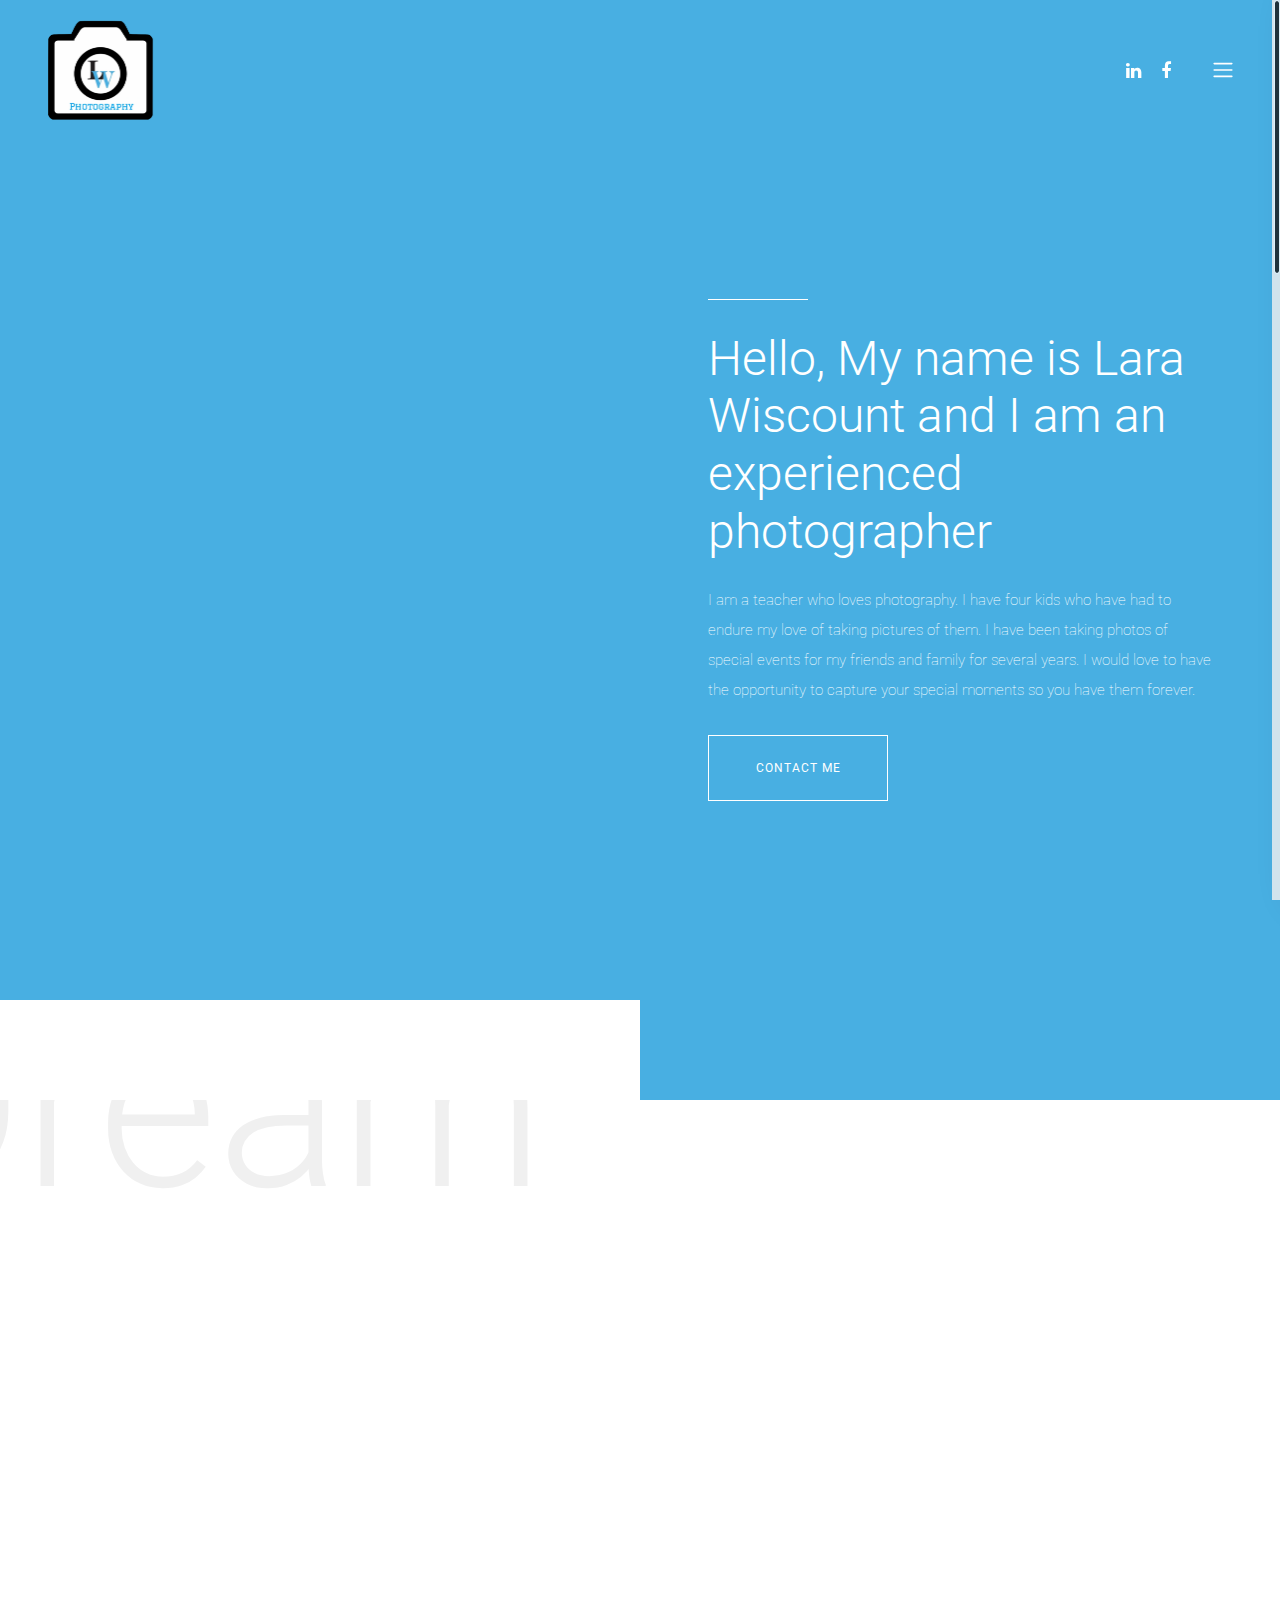
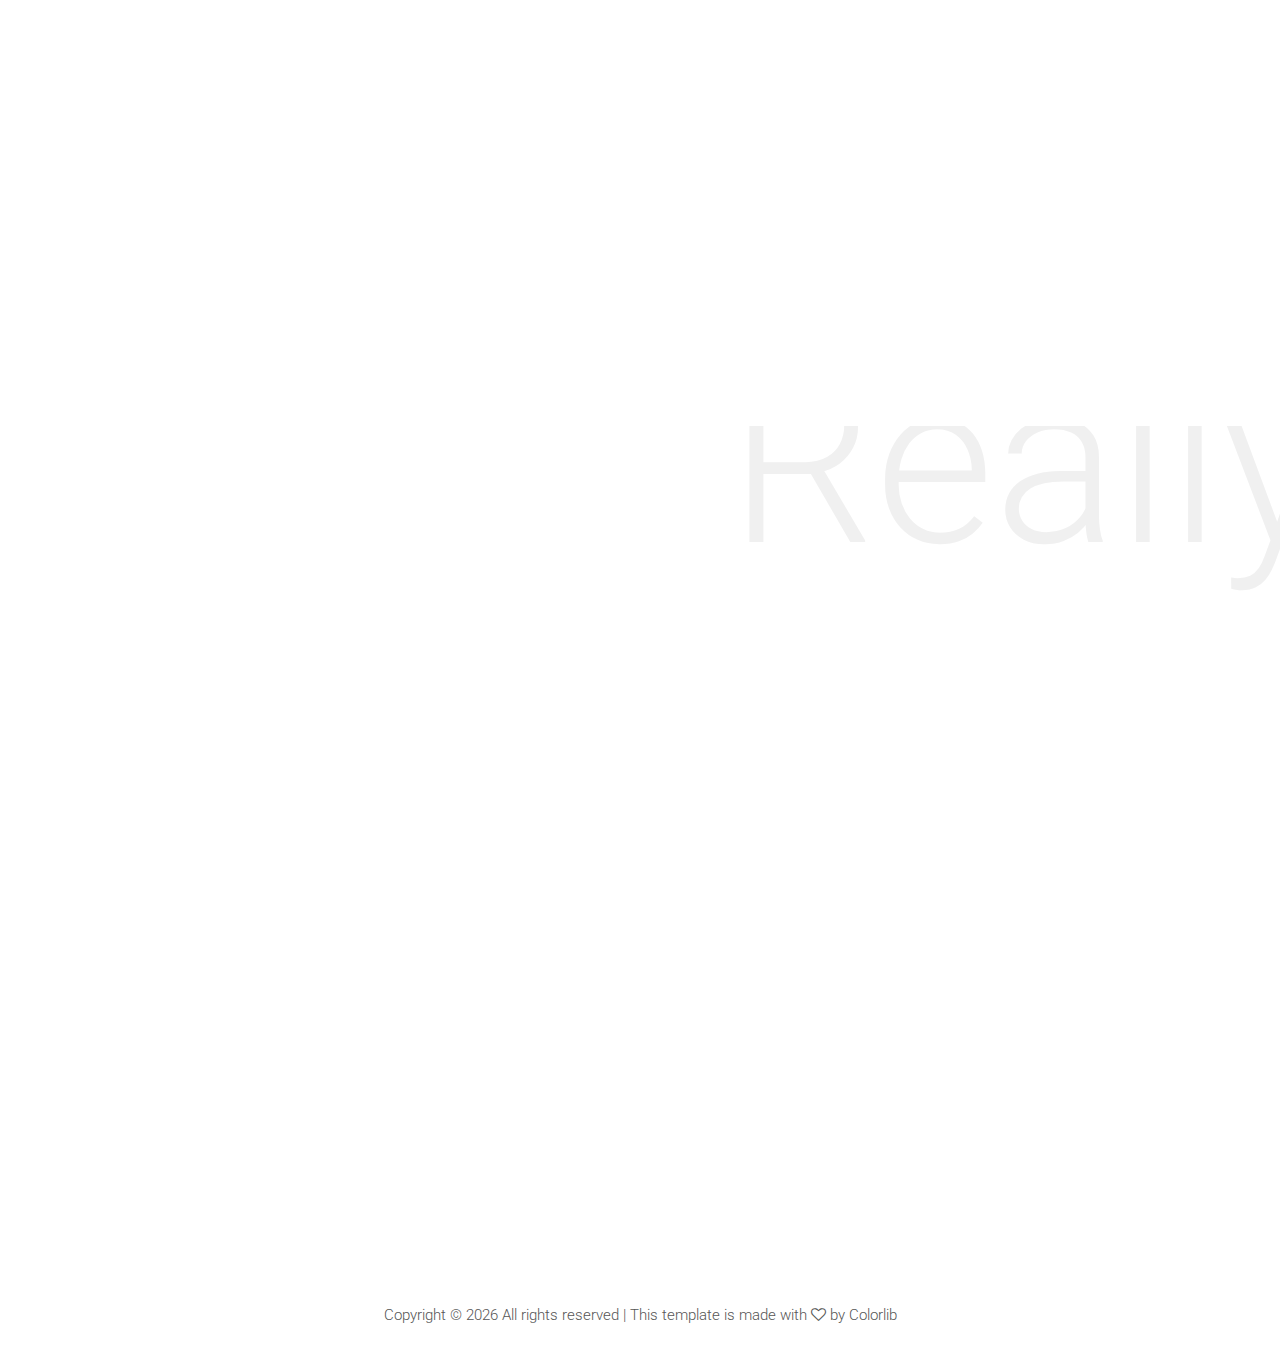
==== about-me.html @ a3632602 "website" ====
<!DOCTYPE html>
<html lang="en">

<head>
    <meta charset="UTF-8">
    <meta name="description" content="">
    <meta http-equiv="X-UA-Compatible" content="IE=edge">
    <meta name="viewport" content="width=device-width, initial-scale=1, shrink-to-fit=no">
    <!-- The above 4 meta tags *must* come first in the head; any other head content must come *after* these tags -->

    <!-- Title  -->
    <title>LW Photography</title>

    <!-- Favicon  -->
    <link rel="icon" href="favicon.ico">

    <!-- Style CSS -->
    <link rel="stylesheet" href="style.css">

</head>

<body>
    <!-- Preloader Start -->
    <div id="preloader">
        <div class="preload-content">
            <div id="sonar-load"></div>
        </div>
    </div>
    <!-- Preloader End -->

    <!-- ***** Main Menu Area Start ***** -->
    <div class="mainMenu d-flex align-items-center justify-content-between">
        <!-- Close Icon -->
        <div class="closeIcon">
            <i class="ti-close" aria-hidden="true"></i>
        </div>
        <!-- Logo Area -->
        <div class="logo-area">
            <a href="index.html">LW Photography</a>
        </div>
        <!-- Nav -->
        <div class="sonarNav">
            <nav>
                <ul>
                    <li class="nav-item active">
                        <a class="nav-link" href="index.html">Home</a>
                    </li>
                    <li class="nav-item">
                        <a class="nav-link" href="about-me.html">About Me</a>
                    </li>
                    <li class="nav-item">
                        <a class="nav-link" href="services.html">Pricing</a>
                    </li>
                    <li class="nav-item">
                        <a class="nav-link" href="portfolio.html">Gallery</a>
                    </li>
                    <li class="nav-item">
                        <a class="nav-link" href="contact.html">Contact</a>
                    </li>
                </ul>
            </nav>
        </div>
        <!-- Copwrite Text -->
        <div class="copywrite-text">
            <p>
                <!-- Link back to Colorlib can't be removed. Template is licensed under CC BY 3.0. -->
                Copyright &copy;
                <script>
                    document.write(new Date().getFullYear());
                </script> All rights reserved | This template is made with <i class="fa fa-heart-o" aria-hidden="true"></i> by <a href="https://colorlib.com" target="_blank">Colorlib</a>
                <!-- Link back to Colorlib can't be removed. Template is licensed under CC BY 3.0. -->
            </p>
        </div>
    </div>
    <!-- ***** Main Menu Area End ***** -->

    <!-- ***** Header Area Start ***** -->
    <header class="header-area">
        <div class="container-fluid">
            <div class="row">
                <div class="col-12">
                    <div class="menu-area d-flex justify-content-between">
                        <!-- Logo Area  -->
                        <div class="logo-area">
                            <a href="index.html"><img src="lwLogo.png" alt="lwPhotography" style="width:110px;height:110px" position: fixed; bottom: 0px; left: 0px;></a>
                        </div>

                        <div class="menu-content-area d-flex align-items-center">
                            <!-- Header Social Area -->
                            <div class="header-social-area d-flex align-items-center">
                                <a href="https://www.linkedin.com/in/lara-wiscount-a92a31198" data-toggle="tooltip" data-placement="bottom" title="Linkedin"><i class="fa fa-linkedin" aria-hidden="true"></i></a>
                                <a href="https://www.facebook.com/people/LW-Wiscount/100018087784097" data-toggle="tooltip" data-placement="bottom" title="Facebook"><i class="fa fa-facebook" aria-hidden="true"></i></a>
                            </div>
                            <!-- Menu Icon -->
                            <span class="navbar-toggler-icon" id="menuIcon"></span>
                        </div>
                    </div>
                </div>
            </div>
        </div>
    </header>
    <!-- ***** Header Area End ***** -->

    <!-- ***** Hero Area Start ***** -->
    <div class="hero-area d-flex align-items-center">
        <!-- Back End Content -->
        <div class="backEnd-content">
            <img class="dots" src="img/core-img/dots.png" alt="">
        </div>

        <!-- Hero Thumbnail -->
        <div class="hero-thumbnail aboutUs equalize bg-img" style="background-image: url(img/bg-img/about.jpg);"></div>

        <!-- Hero Content -->
        <div class="hero-content aboutUs equalize">
            <div class="container-fluid h-100">
                <div class="row h-100 align-items-center justify-content-center">
                    <div class="col-12 col-md-10">
                        <div class="line"></div>
                        <h2>Hello, My name is Lara Wiscount and I am an experienced photographer</h2>
                        <p>I am a teacher who loves photography. I have four kids who have had to endure my love of taking pictures of them. I have been taking photos of special events for my friends and family for several years. I would love to have the
                            opportunity to capture your special moments so you have them forever.</p>
                        <a href="contact.html" class="btn sonar-btn white-btn">contact me</a>
                    </div>
                </div>
            </div>
        </div>
    </div>
    <!-- ***** Hero Area End ***** -->

    <div class="sonar-about-us-area bg-img" style="background-image: url(img/bg-img/about2.jpg);">
        <!-- Back End Content -->
        <div class="backEnd-content">
            <h2>Dream</h2>
        </div>

        <div class="container-fluid">
            <div class="row">
                <div class="col-12 col-md-10 col-lg-7">
                    <div class="about-us-content bg-white">
                        <div class="section-heading text-left wow fadeInUp" data-wow-delay="300ms">
                            <div class="line"></div>
                            <h2>My Photography Philosophy</h2>
                        </div>
                        <p class="wow fadeInUp" data-wow-delay="600ms">When my children were young, I would get frustrated at how expensive it was to get photos taken of my family. I couldn't afford to pay the "sitting fee," let alone the high prices they wanted for each print that I wanted to order.
                            I finally just started taking my own pictures and learned how to edit them until I got a photo that I absolutely loved. I took those skills and my love of photography to my friends and family by shooting special events for
                            them. I would now like to share those skills with you. I would like to give you what I wanted when my children were younger... tons of pictures at affordable prices. </p>
                    </div>
                </div>
            </div>
        </div>
    </div>
    </div>
    </div>

    <div class="sonar-about-us-area second-part bg-img" style="background-image: url(img/bg-img/about3.jpg);">
        <!-- Back End Content -->
        <div class="backEnd-content">
            <h2>Really</h2>
        </div>

        <div class="container-fluid">
            <div class="row justify-content-end">
                <div class="col-12 col-md-10 col-lg-7">
                    <div class="about-us-content bg-white">
                        <div class="section-heading text-left wow fadeInUp" data-wow-delay="300ms">
                            <div class="line"></div>
                            <h2>What I Do</h2>
                        </div>
                        <p class="wow fadeInUp" data-wow-delay="600ms">I Take Pictures for Any Event Engagement Photos * Senior Pictures * Save the Date * Maternity * Prom/Dance Photos * Family Events * Baby and Kids Photos * Beach Photos * Photography That Focuses on <b><i>You</i></b></p>
                        <div class="row mt-100 text-center wow fadeInUp" data-wow-delay="900ms">
                            <div class="col-12 col-sm-6 col-md-4">
                            </div>
                        </div>
                    </div>
                </div>
            </div>
        </div>
    </div>
    </div>

    <!-- ***** Footer Area Start ***** -->
    <footer class="footer-area">
        <!-- back end content -->
        <div class="backEnd-content">
            <img class="dots" src="img/core-img/dots.png" alt="">
        </div>

        <div class="container">
            <div class="row">
                <div class="col-12">
                    <!-- Copywrite Text -->
                    <div class="copywrite-text">
                        <p>
                            <!-- Link back to Colorlib can't be removed. Template is licensed under CC BY 3.0. -->
                            Copyright &copy;
                            <script>
                                document.write(new Date().getFullYear());
                            </script> All rights reserved | This template is made with <i class="fa fa-heart-o" aria-hidden="true"></i> by <a href="https://colorlib.com" target="_blank">Colorlib</a>
                            <!-- Link back to Colorlib can't be removed. Template is licensed under CC BY 3.0. -->
                        </p>
                    </div>
                </div>
            </div>
        </div>
    </footer>
    <!-- ***** Footer Area End ***** -->

    <!-- jQuery (Necessary for All JavaScript Plugins) -->
    <script src="js/jquery/jquery-2.2.4.min.js"></script>
    <!-- Popper js -->
    <script src="js/popper.min.js"></script>
    <!-- Bootstrap js -->
    <script src="js/bootstrap.min.js"></script>
    <!-- Plugins js -->
    <script src="js/plugins.js"></script>
    <!-- Active js -->
    <script src="js/active.js"></script>

</body>

</html>
---- style.css ----
/* [ -- Master Stylesheet -- ] */


/* ----------------------------------------------------------
:: Template Name: Sonar - Photography Template
:: Author: Colorlib
:: Author URL: https://colorlib.com
:: Version: 1.0
:: Created: March 09, 2018
:: Last Updated: March 09, 2018
---------------------------------------------------------- */


/* Variables */


/* mixin */


/* :: Import Fonts */

@import url("https://fonts.googleapis.com/css?family=Roboto:100,300,400,500,700");

/* :: Import All CSS */

@import url(css/bootstrap.min.css);
@import url(css/animate.css);
@import url(css/owl.carousel.css);
@import url(css/magnific-popup.css);
@import url(css/font-awesome.min.css);
@import url(css/themify-icons.css);

/* :: Base CSS */

* {
    margin: 0;
    padding: 0;
}

body {
    font-family: "Roboto", sans-serif;
}

h1,
h2,
h3,
h4,
h5,
h6 {
    color: #48AFE2;
    font-weight: 300;
}

p {
    color: #565656;
    font-size: 15px;
    line-height: 2;
    font-weight: 100;
}

a {
    -webkit-transition-duration: 500ms;
    transition-duration: 500ms;
    text-decoration: none;
    outline: none;
    font-size: 14px;
    font-weight: 700;
}

a:hover,
a:focus {
    -webkit-transition-duration: 500ms;
    transition-duration: 500ms;
    text-decoration: none;
    outline: none;
    font-size: 12px;
    font-weight: 400;
}

#preloader {
    display: -webkit-box;
    display: -ms-flexbox;
    display: flex;
    -webkit-box-align: center;
    -ms-flex-align: center;
    -ms-grid-row-align: center;
    align-items: center;
    -webkit-box-pack: center;
    -ms-flex-pack: center;
    justify-content: center;
    background-color: #48AFE2;
    position: fixed;
    width: 100%;
    height: 100%;
    z-index: 1000000;
}

#sonar-load {
    width: 70px;
    height: 70px;
    border-radius: 50%;
    border: 3px;
    border-style: solid;
    border-color: transparent;
    border-top-color: #f8f5f5;
    -webkit-animation: sonar 2400ms linear infinite;
    animation: sonar 2400ms linear infinite;
    z-index: 999;
}

#sonar-load:before {
    content: "";
    position: absolute;
    top: 7.5px;
    left: 7.5px;
    right: 7.5px;
    bottom: 7.5px;
    border-radius: 50%;
    border: 3px;
    border-style: solid;
    border-color: transparent;
    border-top-color: #f8f5f5;
    -webkit-animation: sonar 2700ms linear infinite;
    animation: sonar 2700ms linear infinite;
}

#sonar-load:after {
    content: "";
    position: absolute;
    top: 20px;
    left: 20px;
    right: 20px;
    bottom: 20px;
    border-radius: 50%;
    border: 3px;
    border-style: solid;
    border-color: transparent;
    border-top-color: #f8f5f5;
    -webkit-animation: sonar 1800ms linear infinite;
    animation: sonar 1800ms linear infinite;
}

@-webkit-keyframes sonar {
    0% {
        -webkit-transform: rotate(0deg);
        transform: rotate(0deg);
    }
    100% {
        -webkit-transform: rotate(360deg);
        transform: rotate(360deg);
    }
}

@keyframes sonar {
    0% {
        -webkit-transform: rotate(0deg);
        transform: rotate(0deg);
    }
    100% {
        -webkit-transform: rotate(360deg);
        transform: rotate(360deg);
    }
}

ul,
ol {
    margin: 0;
}

ul li,
ol li {
    list-style: none;
}

img {
    height: auto;
    max-width: 100%;
}

.sonar-table {
    display: table;
    z-index: 9;
    position: absolute;
    width: 100%;
    height: 100%;
    margin: 0;
}

.sonar-table-cell {
    display: table-cell;
    vertical-align: middle;
}

.mt-15 {
    margin-top: 15px;
}

.mt-30 {
    margin-top: 30px;
}

.mt-50 {
    margin-top: 50px;
}

.mt-70 {
    margin-top: 70px;
}

.mt-100 {
    margin-top: 100px;
}

.mb-15 {
    margin-bottom: 15px;
}

.mb-30 {
    margin-bottom: 30px;
}

.mb-50 {
    margin-bottom: 50px;
}

.ml-15 {
    margin-left: 15px;
}

.ml-30 {
    margin-left: 30px;
}

.mr-15 {
    margin-right: 15px;
}

.mr-30 {
    margin-right: 30px;
}

.mb-70 {
    margin-bottom: 70px;
}

.mb-100 {
    margin-bottom: 100px;
}

.mt-230 {
    margin-top: 230px;
}

@media only screen and (max-width: 767px) {
    .mt-230 {
        margin-top: 100px;
    }
}

.bg-img {
    background-position: center center;
    background-size: cover;
    background-repeat: no-repeat;
}

.bg-transparent {
    background-color: transparent;
}

.font-bold {
    font-weight: 700;
}

.font-light {
    font-weight: 300;
}

.height-500 {
    height: 500px !important;
}

.height-600 {
    height: 600px !important;
}

.height-700 {
    height: 700px !important;
}

.height-800 {
    height: 800px !important;
}

.mfp-wrap {
    z-index: 100000;
}

.mfp-image-holder .mfp-close,
.mfp-iframe-holder .mfp-close {
    color: #ffffff;
    right: -30px;
    padding-right: 0;
    width: 30px;
    height: 30px;
    line-height: 25px;
    text-align: center;
    border: 2px solid #ffffff;
    border-radius: 50%;
    top: 10px;
}

#scrollUp {
    background-color: #48AFE2;
    border-radius: 50%;
    bottom: 60px;
    right: 60px;
    box-shadow: 0 2px 6px 0 rgba(0, 0, 0, 0.3);
    color: #ffffff;
    font-size: 30px;
    height: 70px;
    text-align: center;
    width: 70px;
    line-height: 66px;
    -webkit-transition-duration: 500ms;
    transition-duration: 500ms;
}

#scrollUp:hover {
    background-color: #192a56;
}

@media only screen and (min-width: 768px) and (max-width: 991px) {
    #scrollUp {
        bottom: 30px;
        right: 30px;
        height: 50px;
        width: 50px;
        line-height: 46px;
    }
}

@media only screen and (max-width: 767px) {
    #scrollUp {
        bottom: 30px;
        right: 30px;
        height: 50px;
        width: 50px;
        line-height: 46px;
    }
}

.section-padding-100 {
    padding: 100px 0;
}

.section-padding-50 {
    padding: 50px 0;
}

.section-padding-50-0 {
    padding: 50px 0 0 0;
}

.section-padding-100-70 {
    padding: 100px 0 70px;
}

.section-padding-100-50 {
    padding: 100px 0 50px;
}

.section-padding-100-0 {
    padding: 100px 0 0;
}

.section-padding-0-100 {
    padding: 0 0 100px;
}

.section-padding-100-20 {
    padding: 100px 0 20px 0;
}

.bg-gray {
    background-color: #f8f5f5;
}

.nicescroll-rails {
    z-index: 999999 !important;
}

.section-heading {
    text-align: center;
    margin-bottom: 80px;
    position: relative;
    z-index: 1;
}

.section-heading .line {
    width: 100px;
    height: 1px;
    background-color: #48AFE2;
    margin-bottom: 30px;
    display: block;
}

.section-heading h2 {
    font-size: 48px;
    margin-bottom: 0;
    font-weight: 100;
    line-height: 1.5;
}

.section-heading h2 span {
    font-weight: 400;
}

@media only screen and (min-width: 768px) and (max-width: 991px) {
    .section-heading h2 {
        font-size: 36px;
    }
}

@media only screen and (max-width: 767px) {
    .section-heading h2 {
        font-size: 30px;
    }
}

.sonar-btn {
    position: relative;
    z-index: 1;
    min-width: 180px;
    height: 66px;
    border: 1px solid;
    border-color: #2f2f2f;
    text-transform: uppercase;
    color: #2f2f2f;
    font-size: 12px;
    letter-spacing: 1px;
    border-radius: 0;
    line-height: 64px;
    padding: 0;
    background-color: #ffffff;
}

.sonar-btn:hover,
.sonar-btn:focus {
    background-color: #2f2f2f;
    font-size: 12px;
    color: #ffffff;
}

.sonar-btn.white-btn {
    border-color: #ffffff;
    color: #ffffff;
    background-color: transparent;
}

.sonar-btn.white-btn:hover,
.sonar-btn.white-btn:focus {
    background-color: #ffffff;
    color: #2f2f2f;
}

.sonar-btn.btn-2 {
    background-color: #2f2f2f;
    font-size: 12px;
    color: #ffffff;
}

.sonar-btn.btn-3 {
    background-color: #48AFE2;
    color: #ffffff;
}

.sonar-btn.btn-3::before {
    position: absolute;
    width: 100%;
    height: 100%;
    background-color: transparent;
    border: 1px solid;
    border-color: #48AFE2;
    right: -6px;
    bottom: -6px;
    content: '';
    z-index: -100;
}

.sonar-btn.btn-3:hover,
.sonar-btn.btn-3:focus {
    background-color: #48AFE2;
    color: #ffffff;
}

.bg-overlay {
    position: relative;
    z-index: 1;
}

.bg-overlay::after {
    position: absolute;
    z-index: -1;
    top: 0;
    left: 0;
    width: 100%;
    height: 100%;
    background-color: #2f2f2f;
    opacity: 0.85;
    content: '';
}

.bg-overlay-black {
    position: relative;
    z-index: 1;
}

.bg-overlay-black::after {
    position: absolute;
    z-index: 1;
    top: 0;
    left: 0;
    width: 100%;
    height: 100%;
    background-color: #000;
    opacity: 0.85;
    content: '';
}

.bg-overlay-white {
    position: relative;
    z-index: 1;
}

.bg-overlay-white::after {
    position: absolute;
    z-index: -2;
    top: 0;
    left: 0;
    width: 100%;
    height: 100%;
    background-color: rgba(230, 241, 255, 0.5);
    content: '';
}

.slide-background-overlay {
    position: relative;
    z-index: 1;
    bottom: 0;
    left: 0;
    width: 100%;
    height: 60%;
}

.slide-background-overlay::after {
    content: '';
    position: absolute;
    height: 60%;
    width: 100%;
    z-index: -1;
    bottom: 0;
    left: 0;
    background: rgba(0, 0, 0, 0.9);
    background: -webkit-linear-gradient(bottom, rgba(0, 0, 0, 0.9) 0%, rgba(0, 0, 0, 0.1) 90%, rgba(0, 0, 0, 0) 100%);
    background: linear-gradient(to top, rgba(0, 0, 0, 0.9) 0%, rgba(0, 0, 0, 0.1) 90%, rgba(0, 0, 0, 0) 100%);
}

.grids {
    position: fixed;
    width: 100%;
    height: 100%;
    z-index: -1;
}

.grids div {
    width: 1px;
    height: 100%;
    background-color: #e0e3e4;
}

.grids div:nth-child(5) {
    background-color: #bababa;
}

.grids div:first-child,
.grids div:last-child {
    background-color: transparent;
}


/* :: Header Area CSS */

.header-area {
    position: fixed;
    z-index: 995;
    top: 0;
    left: 0;
    width: 100%;
    height: auto;
    -webkit-transition-duration: 500ms;
    transition-duration: 500ms;
    background-color: transparent;
    padding: 15px 30px;
}

.header-area .logo-area a {
    color: #ffffff;
    font-size: 36px;
    font-weight: 100;
}

@media only screen and (max-width: 767px) {
    .header-area .logo-area a {
        font-size: 24px;
    }
}

.header-area .menu-content-area .header-social-area {
    margin-right: 30px;
}

.header-area .menu-content-area .header-social-area a {
    font-size: 18px;
    padding: 0 10px;
    color: #ffffff;
}

@media only screen and (max-width: 767px) {
    .header-area .menu-content-area .header-social-area a {
        padding: 0 5px;
        font-size: 14px;
    }
}

@media only screen and (max-width: 767px) {
    .header-area .menu-content-area .header-social-area {
        margin-right: 15px;
    }
}

.header-area.sticky {
    background-color: #48AFE2;
}

@media only screen and (max-width: 767px) {
    .header-area {
        padding: 10px 0;
    }
}

.navbar-toggler-icon {
    background-image: url("data:image/svg+xml;charset=utf8,%3Csvg viewBox='0 0 30 30' xmlns='http://www.w3.org/2000/svg'%3E%3Cpath stroke='rgba(255, 255, 255, 1)' stroke-width='2' stroke-linecap='round' stroke-miterlimit='10' d='M4 7h22M4 15h22M4 23h22'/%3E%3C/svg%3E");
    cursor: pointer;
}

.mainMenu {
    position: fixed;
    width: 480px;
    height: 100%;
    top: 0;
    right: -500px;
    background-color: #48AFE2;
    z-index: 99999;
    text-align: center;
    -webkit-box-orient: vertical;
    -webkit-box-direction: normal;
    -ms-flex-direction: column;
    flex-direction: column;
    padding: 50px 15px;
    -webkit-transition-duration: 800ms;
    transition-duration: 800ms;
    box-shadow: 0 0 40px rgba(0, 0, 0, 0.2);
}

.mainMenu .closeIcon {
    position: absolute;
    right: 50px;
    top: 50px;
    z-index: 9;
    color: #ffffff;
    font-size: 20px;
    cursor: pointer;
    -webkit-transition-duration: 750ms;
    transition-duration: 750ms;
}

.mainMenu .closeIcon:hover {
    -webkit-transform: rotate(180deg);
    transform: rotate(180deg);
}

@media only screen and (max-width: 767px) {
    .mainMenu .closeIcon {
        right: 30px;
        top: 30px;
    }
}

.mainMenu .logo-area a {
    color: #ffffff;
    font-size: 30px;
    display: block;
    font-weight: 100;
}

@media only screen and (max-width: 767px) {
    .mainMenu .logo-area a {
        font-size: 24px;
    }
}

.mainMenu .copywrite-text p {
    margin-bottom: 0;
    color: #ffffff;
}

@media only screen and (max-width: 767px) {
    .mainMenu .copywrite-text p {
        font-size: 14px;
    }
}

.mainMenu .copywrite-text a {
    font-weight: 100;
    color: #ffffff;
}

.mainMenu .copywrite-text a:hover,
.mainMenu .copywrite-text a:focus {
    font-size: 14px;
}

.mainMenu .nav-link {
    color: #ffffff;
    font-size: 18px;
    position: relative;
    z-index: 1;
    font-weight: 300;
    padding: 12px 15px;
}

@media only screen and (max-width: 767px) {
    .mainMenu .nav-link {
        font-size: 14px;
        padding: 10px;
    }
}

.mainMenu .nav-link::after {
    content: '';
    bottom: 0;
    width: 30px;
    height: 1px;
    background-color: rgba(255, 255, 255, 0.5);
    left: 50%;
    -webkit-transform: translateX(-50%);
    transform: translateX(-50%);
    position: absolute;
    z-index: 5;
    -webkit-transition-duration: 500ms;
    transition-duration: 500ms;
}

.mainMenu .nav-link:hover::after,
.mainMenu .nav-link:focus::after {
    width: 70px;
    background-color: white;
}

@media only screen and (min-width: 992px) and (max-width: 1199px) {
    .mainMenu {
        padding: 30px 15px;
    }
}

@media only screen and (min-width: 768px) and (max-width: 991px) {
    .mainMenu {
        padding: 30px 15px;
    }
}

@media only screen and (max-width: 767px) {
    .mainMenu {
        padding: 15px;
        width: 300px;
    }
}


/* :: Menu Open CSS */

.menu-open .mainMenu {
    right: 0;
}


/* :: Hero Slides Area CSS */

.hero-slides .single-hero-slide {
    height: 950px;
    position: relative;
    z-index: 1;
    padding: 0 40px 100px;
    -webkit-transition-duration: 800ms;
    transition-duration: 800ms;
    overflow: visible;
    cursor: pointer;
}

.hero-slides .single-hero-slide .hero-slides-content {
    position: relative;
    z-index: 1;
    -webkit-transform: translateY(75%);
    transform: translateY(75%);
    -webkit-transition-duration: 800ms;
    transition-duration: 800ms;
    bottom: 0;
}

.hero-slides .single-hero-slide .hero-slides-content .line {
    width: 100px;
    height: 1px;
    background-color: #ffffff;
    margin-bottom: 30px;
    display: block;
}

.hero-slides .single-hero-slide .hero-slides-content h2 {
    color: #ffffff;
    font-weight: 100;
}

.hero-slides .single-hero-slide .hero-slides-content p {
    color: #ffffff;
    margin-bottom: 0;
    -webkit-transition-duration: 500ms;
    transition-duration: 500ms;
    margin-top: 140px;
}

.hero-slides .single-hero-slide:hover .hero-slides-content {
    -webkit-transform: translateY(0%);
    transform: translateY(0%);
}

.hero-slides .single-hero-slide:hover p {
    margin-top: 40px;
}

@media only screen and (min-width: 992px) and (max-width: 1199px) {
    .hero-slides .single-hero-slide {
        height: 800px;
    }
}

@media only screen and (min-width: 768px) and (max-width: 991px) {
    .hero-slides .single-hero-slide {
        height: 700px;
    }
}

@media only screen and (max-width: 767px) {
    .hero-slides .single-hero-slide {
        height: 550px;
    }
}

.hero-slides .owl-dots {
    position: absolute;
    left: 50px;
    bottom: 50px;
}

.hero-slides .owl-dots .owl-dot {
    width: 8px;
    height: 8px;
    border: 1px solid #6a6a67;
    margin: 0 5px;
    border-radius: 50%;
    display: inline-block;
}

.hero-slides .owl-dots .owl-dot.active {
    border: 1px solid #ffffff;
    background-color: #ffffff;
}


/* :: Portfolio Area CSS */

.portfolio-area {
    overflow-x: hidden;
}

.portfolio-area .portfolio-title h2 {
    font-size: 56px;
    text-align: center;
    font-weight: 100;
}

.portfolio-area .portfolio-title h2 span {
    font-weight: 400;
}

@media only screen and (min-width: 768px) and (max-width: 991px) {
    .portfolio-area .portfolio-title h2 {
        font-size: 36px;
    }
}

@media only screen and (max-width: 767px) {
    .portfolio-area .portfolio-title h2 {
        font-size: 30px;
    }
}

.single-portfolio-item {
    position: relative;
    z-index: 1;
}

.single-portfolio-item .backend-content .dots {
    position: absolute;
    z-index: -1;
    top: -100px;
    left: -150px;
}

.single-portfolio-item .backend-content h2 {
    position: absolute;
    font-size: 230px;
    color: #f0f0f0;
    z-index: -10;
    top: -170px;
    right: 40%;
}

@media only screen and (min-width: 992px) and (max-width: 1199px) {
    .single-portfolio-item .backend-content h2 {
        font-size: 170px;
        top: -120px;
    }
}

@media only screen and (min-width: 768px) and (max-width: 991px) {
    .single-portfolio-item .backend-content h2 {
        font-size: 80px;
        top: -50px;
    }
}

@media only screen and (max-width: 767px) {
    .single-portfolio-item .backend-content h2 {
        font-size: 80px;
        top: -50px;
    }
}

.single-portfolio-item .portfolio-meta {
    padding-top: 30px;
}

.single-portfolio-item .portfolio-meta p {
    font-weight: 500;
    font-size: 14px;
    margin-bottom: 5px;
}

.single-portfolio-item .portfolio-meta h2 {
    font-size: 30px;
}

@media only screen and (max-width: 767px) {
    .single-portfolio-item .portfolio-meta h2 {
        font-size: 24px;
    }
}

.single-portfolio-item.portfolio-item-2 .backend-content .dots {
    position: absolute;
    z-index: -1;
    top: 0;
    left: auto;
    right: -150px;
}

.single-portfolio-item.portfolio-item-3 .backend-content .dots {
    top: 0;
    left: -200px;
    right: auto;
    -webkit-transform: rotate(90deg);
    transform: rotate(90deg);
}

.single-portfolio-item.portfolio-item-3 .backend-content h2 {
    top: -180px;
    left: 30%;
    right: auto;
}

@media only screen and (min-width: 992px) and (max-width: 1199px) {
    .single-portfolio-item.portfolio-item-3 .backend-content h2 {
        top: -130px;
    }
}

@media only screen and (min-width: 768px) and (max-width: 991px) {
    .single-portfolio-item.portfolio-item-3 .backend-content h2 {
        top: -90px;
        font-size: 100px;
    }
}

@media only screen and (max-width: 767px) {
    .single-portfolio-item.portfolio-item-3 .backend-content h2 {
        top: -70px;
    }
}

@media only screen and (max-width: 767px) {
    .single-portfolio-item.portfolio-item-3 {
        margin-bottom: 100px;
    }
}

.single-portfolio-item.portfolio-item-4 {
    top: -220px;
}

.single-portfolio-item.portfolio-item-4 .backend-content .dots {
    top: auto;
    bottom: -130px;
    left: 70%;
    right: auto;
    -webkit-transform: rotate(90deg);
    transform: rotate(90deg);
}

@media only screen and (max-width: 767px) {
    .single-portfolio-item.portfolio-item-4 {
        top: 0;
        margin-bottom: 100px;
    }
}

.single-portfolio-item.portfolio-item-5 {
    top: -450px;
    height: 0;
}

@media only screen and (max-width: 767px) {
    .single-portfolio-item.portfolio-item-5 {
        top: 0;
        height: auto;
        margin-bottom: 100px;
    }
}

@media only screen and (min-width: 768px) and (max-width: 991px) {
    .single-portfolio-item.portfolio-item-5 {
        top: -230px;
    }
}

.single-portfolio-item.portfolio-item-6 {
    top: 0;
    height: 0;
}

@media only screen and (max-width: 767px) {
    .single-portfolio-item.portfolio-item-6 {
        height: auto;
        margin-bottom: 100px;
    }
}

.single-portfolio-item.portfolio-item-7 {
    margin-top: 50px;
}

.single-portfolio-item.portfolio-item-7 .backend-content .dots {
    position: absolute;
    z-index: -1;
    top: auto;
    bottom: 0;
    left: auto;
    right: -150px;
}

.single-portfolio-item.portfolio-item-7 .backend-content h2 {
    top: -180px;
    left: 30%;
    right: auto;
}

@media only screen and (min-width: 992px) and (max-width: 1199px) {
    .single-portfolio-item.portfolio-item-7 .backend-content h2 {
        top: -100px;
    }
}

@media only screen and (max-width: 767px) {
    .single-portfolio-item.portfolio-item-7 .backend-content h2 {
        top: -60px;
    }
}


/* :: Call to Action Area CSS */

.call-to-action-content {
    text-align: center;
}

.call-to-action-content h2 {
    font-weight: 100;
    font-size: 72px;
    margin-bottom: 15px;
}

@media only screen and (min-width: 992px) and (max-width: 1199px) {
    .call-to-action-content h2 {
        font-size: 55px;
    }
}

@media only screen and (min-width: 768px) and (max-width: 991px) {
    .call-to-action-content h2 {
        font-size: 36px;
    }
}

@media only screen and (max-width: 767px) {
    .call-to-action-content h2 {
        font-size: 30px;
    }
}

.call-to-action-content h5 {
    font-size: 48px;
    margin-bottom: 0;
}

@media only screen and (min-width: 768px) and (max-width: 991px) {
    .call-to-action-content h5 {
        font-size: 30px;
    }
}

@media only screen and (max-width: 767px) {
    .call-to-action-content h5 {
        font-size: 24px;
    }
}

.sonar-call-to-action-area {
    position: relative;
    z-index: 1;
    overflow: hidden;
}

.sonar-call-to-action-area .backEnd-content h2 {
    position: absolute;
    font-size: 230px;
    color: #f0f0f0;
    z-index: -1;
    top: -30px;
    left: -3%;
}

@media only screen and (min-width: 992px) and (max-width: 1199px) {
    .sonar-call-to-action-area .backEnd-content h2 {
        font-size: 170px;
        top: 0;
    }
}

@media only screen and (min-width: 768px) and (max-width: 991px) {
    .sonar-call-to-action-area .backEnd-content h2 {
        font-size: 150px;
        top: 0;
    }
}

@media only screen and (max-width: 767px) {
    .sonar-call-to-action-area .backEnd-content h2 {
        font-size: 100px;
    }
}


/* :: Footer CSS */

.footer-area {
    position: relative;
    z-index: 1;
    overflow: hidden;
}

.footer-area .copywrite-text {
    padding: 30px;
    text-align: center;
}

.footer-area .copywrite-text p {
    font-weight: 300;
    margin-bottom: 0;
}

.footer-area .copywrite-text a {
    color: #565656;
    font-weight: 300;
    font-size: 15px;
}

.footer-area .copywrite-text a:hover,
.footer-area .copywrite-text a:focus {
    font-size: 15px;
}

.footer-area .backEnd-content .dots {
    position: absolute;
    right: -50px;
    top: 0;
    z-index: -1;
}

.footer-area .backEnd-content h2 {
    position: absolute;
    font-size: 230px;
    color: #f0f0f0;
    z-index: -1;
    top: -50px;
    left: -50px;
}

@media only screen and (min-width: 992px) and (max-width: 1199px) {
    .footer-area .backEnd-content h2 {
        font-size: 170px;
    }
}

@media only screen and (min-width: 768px) and (max-width: 991px) {
    .footer-area .backEnd-content h2 {
        font-size: 120px;
        top: 0;
    }
}

@media only screen and (max-width: 767px) {
    .footer-area .backEnd-content h2 {
        font-size: 80px;
        top: 0;
        left: -30px;
    }
}


/* :: Hero Area CSS */

.hero-area {
    background-color: #48AFE2;
    position: relative;
    z-index: 1;
    overflow: hidden;
    -ms-flex-wrap: wrap;
    flex-wrap: wrap;
}

.hero-area .backEnd-content .dots {
    position: absolute;
    right: -200px;
    top: 50%;
    z-index: -2;
    opacity: 0.1;
    -webkit-transform: translateY(-50%);
    transform: translateY(-50%);
}

.hero-area .hero-thumbnail,
.hero-area .hero-content {
    -webkit-box-flex: 0;
    -ms-flex: 0 0 50%;
    flex: 0 0 50%;
    min-width: 50%;
    position: relative;
    z-index: 1;
}

@media only screen and (max-width: 767px) {
    .hero-area .hero-thumbnail,
    .hero-area .hero-content {
        -webkit-box-flex: 0;
        -ms-flex: 0 0 100%;
        flex: 0 0 100%;
        min-width: 100%;
    }
}

.hero-area .hero-content {
    height: 880px;
    padding: 100px 0;
}

.hero-area .hero-content .line {
    width: 100px;
    height: 1px;
    background-color: #ffffff;
    margin-bottom: 30px;
    display: block;
}

.hero-area .hero-content h2 {
    color: #ffffff;
    font-size: 48px;
    margin-bottom: 25px;
}

@media only screen and (min-width: 992px) and (max-width: 1199px) {
    .hero-area .hero-content h2 {
        font-size: 40px;
    }
}

@media only screen and (min-width: 768px) and (max-width: 991px) {
    .hero-area .hero-content h2 {
        font-size: 30px;
    }
}

@media only screen and (max-width: 767px) {
    .hero-area .hero-content h2 {
        font-size: 30px;
    }
}

.hero-area .hero-content p {
    color: #ffffff;
    margin-bottom: 30px;
}

.hero-area .hero-content.aboutUs {
    height: 1100px;
}

@media only screen and (max-width: 767px) {
    .hero-area .hero-content.aboutUs {
        height: auto;
    }
}

@media only screen and (max-width: 767px) {
    .hero-area .hero-content {
        height: auto;
    }
}

.hero-area .hero-thumbnail.aboutUs::before {
    position: absolute;
    width: 100%;
    height: 100px;
    bottom: 0;
    left: 0;
    background-color: #ffffff;
    content: '';
    z-index: 1;
}

@media only screen and (max-width: 767px) {
    .hero-area .hero-thumbnail.aboutUs::before {
        display: none;
    }
}

@media only screen and (max-width: 767px) {
    .hero-area .hero-thumbnail {
        height: 400px;
    }
}


/* :: Service Area CSS */

.single-services-area {
    position: relative;
    z-index: 1;
    margin-bottom: 50px;
}

.single-services-area img {
    margin-bottom: 20px;
}

.single-services-area h4 {
    font-size: 28px;
    margin-bottom: 40px;
}

.single-services-area p {
    margin-bottom: 0;
}


/* :: Testimonials Area CSS */

.sonar-testimonials-area {
    position: relative;
    z-index: 1;
    padding: 70px 0;
    margin: 0 50px;
}

.sonar-testimonials-area::before {
    position: absolute;
    width: 20%;
    height: 100%;
    left: 0;
    top: 0;
    background-color: #ffffff;
    content: '';
}

.sonar-testimonials-area .testimonial-content {
    padding: 100px 80px 100px 200px;
    position: relative;
    z-index: 1;
    left: -15px;
    box-shadow: -10px 10px 40px rgba(0, 0, 0, 0.15);
}

@media only screen and (min-width: 992px) and (max-width: 1199px) {
    .sonar-testimonials-area .testimonial-content {
        padding: 100px 80px 100px 130px;
    }
}

@media only screen and (max-width: 767px) {
    .sonar-testimonials-area .testimonial-content {
        padding: 50px 15px 50px 15px;
    }
}

.sonar-testimonials-area .single-tes-slide p {
    margin-bottom: 40px;
    font-style: italic;
}

.sonar-testimonials-area .single-tes-slide h6 {
    margin-bottom: 0;
    font-style: italic;
}

.sonar-testimonials-area .owl-dots {
    position: absolute;
    top: 0;
    left: -100px;
    z-index: 10;
    -webkit-transform: translateY(-50%);
    transform: translateY(-50%);
}

.sonar-testimonials-area .owl-dots .owl-dot {
    width: 8px;
    height: 8px;
    border: 1px solid #6a6a67;
    border-radius: 50%;
    margin: 8px 0;
    display: block;
}

.sonar-testimonials-area .owl-dots .owl-dot.active {
    border-color: #48AFE2;
    background-color: #48AFE2;
}

@media only screen and (min-width: 992px) and (max-width: 1199px) {
    .sonar-testimonials-area .owl-dots {
        top: 20%;
    }
}

@media only screen and (min-width: 768px) and (max-width: 991px) {
    .sonar-testimonials-area .owl-dots {
        top: 30%;
    }
}

@media only screen and (max-width: 767px) {
    .sonar-testimonials-area .owl-dots {
        display: none;
    }
}

@media only screen and (max-width: 767px) {
    .sonar-testimonials-area {
        margin: 0 15px;
    }
}


/* :: Portfolio Area CSS */

.sonar-projects-area {
    position: relative;
    z-index: 1;
    padding: 100px 35px 50px;
}

.sonar-projects-area .single_gallery_item {
    position: relative;
    z-index: 1;
    margin-bottom: 50px;
}

.sonar-projects-area .single_gallery_item .gallery-content {
    padding-top: 30px;
}

.sonar-projects-area .single_gallery_item .gallery-content h4 {
    margin-bottom: 10px;
}

@media only screen and (max-width: 767px) {
    .sonar-projects-area .single_gallery_item .gallery-content h4 {
        font-size: 20px;
    }
}

.sonar-projects-area .single_gallery_item .gallery-content p {
    margin-bottom: 0;
}

.sonar-portfolio-menu {
    position: absolute;
    bottom: 40px;
    right: 0;
    width: 50%;
    z-index: 100;
}

.sonar-portfolio-menu .btn {
    padding: 5px 0;
    border: none;
    border-bottom: 2px solid;
    border-color: transparent;
    background-color: transparent;
    color: #ffffff;
    border-radius: 0;
    margin: 0 20px;
}

.sonar-portfolio-menu .btn.active {
    border-color: #ffffff;
}

.sonar-portfolio-menu .btn:hover,
.sonar-portfolio-menu .btn:focus {
    box-shadow: none;
}

@media only screen and (min-width: 992px) and (max-width: 1199px) {
    .sonar-portfolio-menu .btn {
        margin: 0 10px;
    }
}

@media only screen and (min-width: 768px) and (max-width: 991px) {
    .sonar-portfolio-menu .btn {
        margin: 0 5px;
        font-size: 14px;
    }
}

@media only screen and (max-width: 767px) {
    .sonar-portfolio-menu .btn {
        margin: 0 5px;
        font-size: 14px;
    }
}

@media only screen and (max-width: 767px) {
    .sonar-portfolio-menu {
        width: 100%;
        bottom: 20px;
    }
}


/* :: Blog Area CSS */

.sonar-blog-area,
.sonar-contact-area {
    position: relative;
    z-index: 1;
    overflow: hidden;
}

.sonar-blog-area .backEnd-content .dots,
.sonar-contact-area .backEnd-content .dots {
    position: absolute;
    top: -50px;
    right: -200px;
}

.single-blog-area {
    position: relative;
    z-index: 1;
}

.single-blog-area .blog-post-thumbnail {
    position: relative;
    z-index: 1;
}

.single-blog-area .blog-post-thumbnail .post-date a {
    position: absolute;
    width: 45px;
    height: auto;
    padding: 15px 10px;
    background-color: #000;
    top: -20px;
    left: 25px;
    font-weight: 100;
    color: #ffffff;
    text-align: center;
    line-height: 2;
    font-size: 15px;
}

.single-blog-area .blog-post-thumbnail .post-date a:hover,
.single-blog-area .blog-post-thumbnail .post-date a:focus {
    font-weight: 100;
    font-size: 15px;
}

.single-blog-area .post-content {
    padding-top: 60px;
}

.single-blog-area .post-content .headline {
    font-size: 28px;
    margin-bottom: 5px;
    font-weight: 300;
    color: #2f2f2f;
}

.single-blog-area .post-content .headline:hover,
.single-blog-area .post-content .headline:focus {
    font-weight: 300;
}

.single-blog-area .post-content .post-meta {
    margin-bottom: 50px;
}

.single-blog-area .post-content .post-meta a {
    font-size: 12px;
    font-weight: 500;
    color: #2f2f2f;
}

.single-blog-area .post-content .post-meta a:hover,
.single-blog-area .post-content .post-meta a:focus {
    font-size: 12px;
    font-weight: 500;
}

.single-blog-area .post-content p {
    margin-bottom: 0;
}

.search-widget-area form {
    position: relative;
    z-index: 1;
}

.search-widget-area form input {
    width: 100%;
    height: 42px;
    font-size: 12px;
    font-style: italic;
    border: none;
    border-radius: 0;
    border-bottom: 2px solid #f3f4fa;
    padding: 0 15px;
    background-color: transparent;
}

.search-widget-area form button {
    width: 50px;
    height: 42px;
    background-color: #48AFE2;
    color: #ffffff;
    font-size: 16px;
    border: none;
    position: absolute;
    top: 0;
    right: 0;
    z-index: 10;
}

.sonar-catagories-widget-area h6 {
    margin-bottom: 15px;
}

.sonar-catagories-widget-area .catagories-menu li a {
    padding: 10px 0 10px 40px;
    font-size: 12px;
    font-weight: 300;
    color: #565656;
    display: block;
}

.latest-news-widget-area h6 {
    margin-bottom: 25px;
}

.latest-news-widget-area .widget-single-blog-post {
    margin-bottom: 30px;
}

.latest-news-widget-area .widget-single-blog-post .widget-post-content a {
    font-size: 15px;
    color: #2f2f2f;
    margin-bottom: 5px;
    font-weight: 300;
}

.latest-news-widget-area .widget-single-blog-post .widget-post-content a:hover,
.latest-news-widget-area .widget-single-blog-post .widget-post-content a:focus {
    font-size: 15px;
    font-weight: 300;
}

.latest-news-widget-area .widget-single-blog-post .widget-post-content p {
    font-size: 12px;
    margin-bottom: 0;
}


/* :: Contact Area CSS */

.contact-form h2 {
    font-size: 72px;
    margin-bottom: 15px;
    font-weight: 100;
}

@media only screen and (min-width: 992px) and (max-width: 1199px) {
    .contact-form h2 {
        font-size: 55px;
    }
}

@media only screen and (min-width: 768px) and (max-width: 991px) {
    .contact-form h2 {
        font-size: 36px;
    }
}

@media only screen and (max-width: 767px) {
    .contact-form h2 {
        font-size: 30px;
    }
}

.contact-form h4 {
    font-size: 48px;
    margin-bottom: 80px;
}

@media only screen and (min-width: 768px) and (max-width: 991px) {
    .contact-form h4 {
        font-size: 30px;
    }
}

@media only screen and (max-width: 767px) {
    .contact-form h4 {
        font-size: 24px;
    }
}

.contact-form .form-group {
    margin-bottom: 30px;
}

.contact-form .form-control {
    width: 100%;
    height: 60px;
    padding: 0 15px;
    border: none;
    border-bottom: 1px solid;
    border-color: #c0c0c0;
    border-radius: 0;
    font-size: 12px;
    font-style: italic;
    color: #2f2f2f;
    background-color: transparent;
}

.contact-form .form-control:focus,
.contact-form .form-control:hover {
    box-shadow: none;
}

.contact-form textarea {
    margin-bottom: 50px;
}

.contact-form textarea.form-control {
    height: 220px;
    padding: 15px;
}

.map-area {
    position: relative;
    z-index: 1;
    margin: 0 50px;
}

.map-area #googleMap {
    width: 100%;
    height: 540px;
}

@media only screen and (max-width: 767px) {
    .map-area #googleMap {
        height: 400px;
    }
}

@media only screen and (max-width: 767px) {
    .map-area {
        margin: 0 20px;
    }
}


/* :: About Area CSS */

.sonar-about-us-area {
    position: relative;
    z-index: 1;
    padding: 120px 0;
    overflow: hidden;
}

.sonar-about-us-area::after {
    content: "";
    width: 50%;
    height: 100%;
    top: 0;
    left: 0;
    background-color: #ffffff;
    position: absolute;
    z-index: -5;
}

.sonar-about-us-area.second-part {
    position: relative;
    padding: 120px 0;
}

.sonar-about-us-area.second-part::after {
    content: "";
    width: 50%;
    height: 100%;
    top: 0;
    left: auto;
    right: 0;
    background-color: #ffffff;
    position: absolute;
    z-index: -5;
}

.sonar-about-us-area .about-us-content {
    padding: 15px 100px 100px;
    margin-left: 100px;
}

@media only screen and (min-width: 992px) and (max-width: 1199px) {
    .sonar-about-us-area .about-us-content {
        padding: 15px 30px 100px;
        margin-left: 50px;
    }
}

@media only screen and (min-width: 768px) and (max-width: 991px) {
    .sonar-about-us-area .about-us-content {
        margin-left: 0;
    }
}

@media only screen and (max-width: 767px) {
    .sonar-about-us-area .about-us-content {
        margin-left: 0;
        padding: 15px 20px 100px;
    }
}

.sonar-about-us-area .backEnd-content h2 {
    position: absolute;
    font-size: 230px;
    color: #f0f0f0;
    z-index: -1;
    top: -130px;
    left: -10%;
}

@media only screen and (min-width: 992px) and (max-width: 1199px) {
    .sonar-about-us-area .backEnd-content h2 {
        font-size: 170px;
        top: -90px;
    }
}

@media only screen and (min-width: 768px) and (max-width: 991px) {
    .sonar-about-us-area .backEnd-content h2 {
        font-size: 100px;
        top: -30px;
        left: -5%;
    }
}

@media only screen and (max-width: 767px) {
    .sonar-about-us-area .backEnd-content h2 {
        font-size: 60px;
        top: 0;
    }
}

.sonar-about-us-area.second-part {
    overflow: hidden;
}

.sonar-about-us-area.second-part .about-us-content {
    padding: 100px;
    margin-left: 0;
    margin-right: 100px;
}

@media only screen and (min-width: 992px) and (max-width: 1199px) {
    .sonar-about-us-area.second-part .about-us-content {
        margin-right: 0;
    }
}

@media only screen and (min-width: 768px) and (max-width: 991px) {
    .sonar-about-us-area.second-part .about-us-content {
        margin-right: 0;
    }
}

@media only screen and (max-width: 767px) {
    .sonar-about-us-area.second-part .about-us-content {
        margin-right: 0;
        padding: 100px 20px 70px;
    }
}

.sonar-about-us-area.second-part .backEnd-content h2 {
    top: -100px;
    left: auto;
    right: -50px;
}

@media only screen and (min-width: 768px) and (max-width: 991px) {
    .sonar-about-us-area.second-part .backEnd-content h2 {
        font-size: 100px;
        top: 0;
        left: auto;
        right: 0;
    }
}


/* :: Shortcode Area CSS */

.elements-title h2 {
    text-transform: capitalize;
    font-size: 48px;
    margin-bottom: 100px;
}

@media only screen and (min-width: 768px) and (max-width: 991px) {
    .elements-title h2 {
        font-size: 30px;
    }
}

@media only screen and (max-width: 767px) {
    .elements-title h2 {
        font-size: 28px;
    }
}


/* Accordians */

.single-accordion.panel {
    background-color: #ffffff;
    border: 0 solid transparent;
    border-radius: 4px;
    box-shadow: 0 0 0 transparent;
    margin-bottom: 15px;
}

.single-accordion:last-of-type {
    margin-bottom: 0;
}

.single-accordion h6 {
    margin-bottom: 0;
    text-transform: uppercase;
}

.single-accordion h6 a {
    background-color: #1d1d1d;
    border-radius: 0;
    color: #ffffff;
    display: block;
    margin: 0;
    padding: 20px 60px 20px 20px;
    position: relative;
    font-size: 14px;
    text-transform: capitalize;
    font-weight: 500;
}

.single-accordion h6 a span {
    font-size: 10px;
    position: absolute;
    right: 20px;
    text-align: center;
    top: 24px;
}

.single-accordion h6 a span.accor-open {
    opacity: 0;
    -ms-filter: "progid:DXImageTransform.Microsoft.Alpha(Opacity=0)";
    filter: alpha(opacity=0);
}

.single-accordion h6 a.collapsed {
    background-color: #2f2f2f;
    color: #ffffff;
}

.single-accordion h6 a.collapsed span.accor-close {
    opacity: 0;
    -ms-filter: "progid:DXImageTransform.Microsoft.Alpha(Opacity=0)";
    filter: alpha(opacity=0);
}

.single-accordion h6 a.collapsed span.accor-open {
    opacity: 1;
    -ms-filter: "progid:DXImageTransform.Microsoft.Alpha(Opacity=100)";
    filter: alpha(opacity=100);
}

.single-accordion .accordion-content {
    border-top: 0 solid transparent;
    box-shadow: none;
}

.single-accordion .accordion-content p {
    padding: 20px 15px 5px;
    margin-bottom: 0;
}


/* Cool Facts CSS */

.single-cool-fact-area {
    text-align: center;
}

.single-cool-fact-area i {
    font-size: 100px;
    color: #2f2f2f;
    margin-bottom: 30px;
    display: block;
}

.single-cool-fact-area img {
    margin-bottom: 30px;
}

.single-cool-fact-area h2 {
    font-size: 48px;
    margin-bottom: 5px;
}

.single-cool-fact-area p {
    margin-bottom: 0;
}


/* Barfiller */

.single_progress_bar {
    margin-bottom: 20px;
}

.single_progress_bar:last-of-type {
    margin-bottom: 0;
}

.single_progress_bar p {
    margin-bottom: 0;
}

.single_progress_bar .barfiller {
    background-color: #e0e0e0;
    border: none;
    border-radius: 0;
    box-shadow: none;
    height: 2px;
    margin-bottom: 5px;
    position: relative;
    width: 100%;
}

.single_progress_bar .barfiller .fill {
    display: block;
    position: relative;
    width: 0px;
    height: 100%;
    background-color: #1d1d1d;
    z-index: 1;
}

.single_progress_bar .barfiller .tip {
    margin-top: 10px;
    font-size: 14px;
    left: 0px;
    position: absolute;
    z-index: 2;
    background-color: #1d1d1d;
    color: #ffffff;
    width: 60px;
    height: 32px;
    text-align: center;
    line-height: 32px;
}

.single_progress_bar .barfiller .tipWrap {
    display: none;
}

.single-pie-bar p {
    margin-bottom: 0;
    font-weight: 300;
    color: #2f2f2f;
}

@media only screen and (max-width: 767px) {
    .single-pie-bar {
        margin-bottom: 30px;
    }
}


/* The end */


/*# sourceMappingURL=style.css.map */
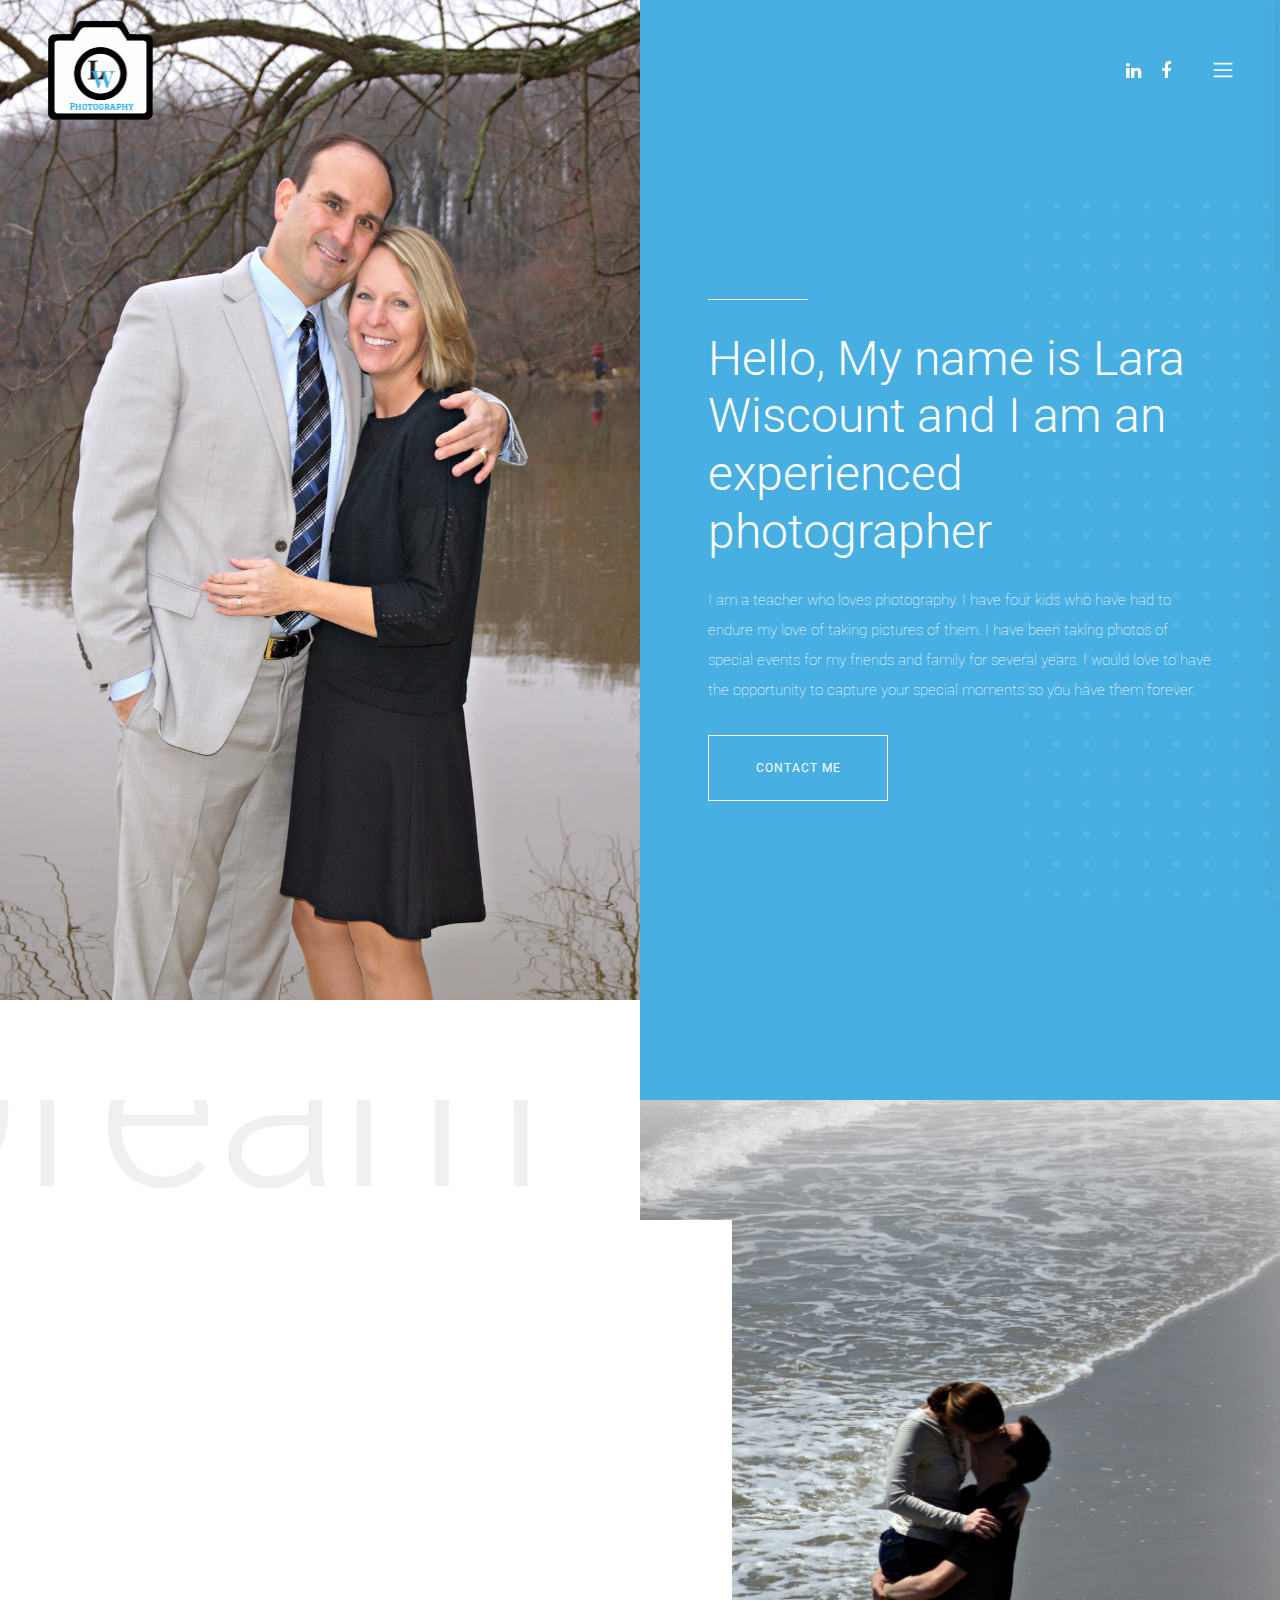
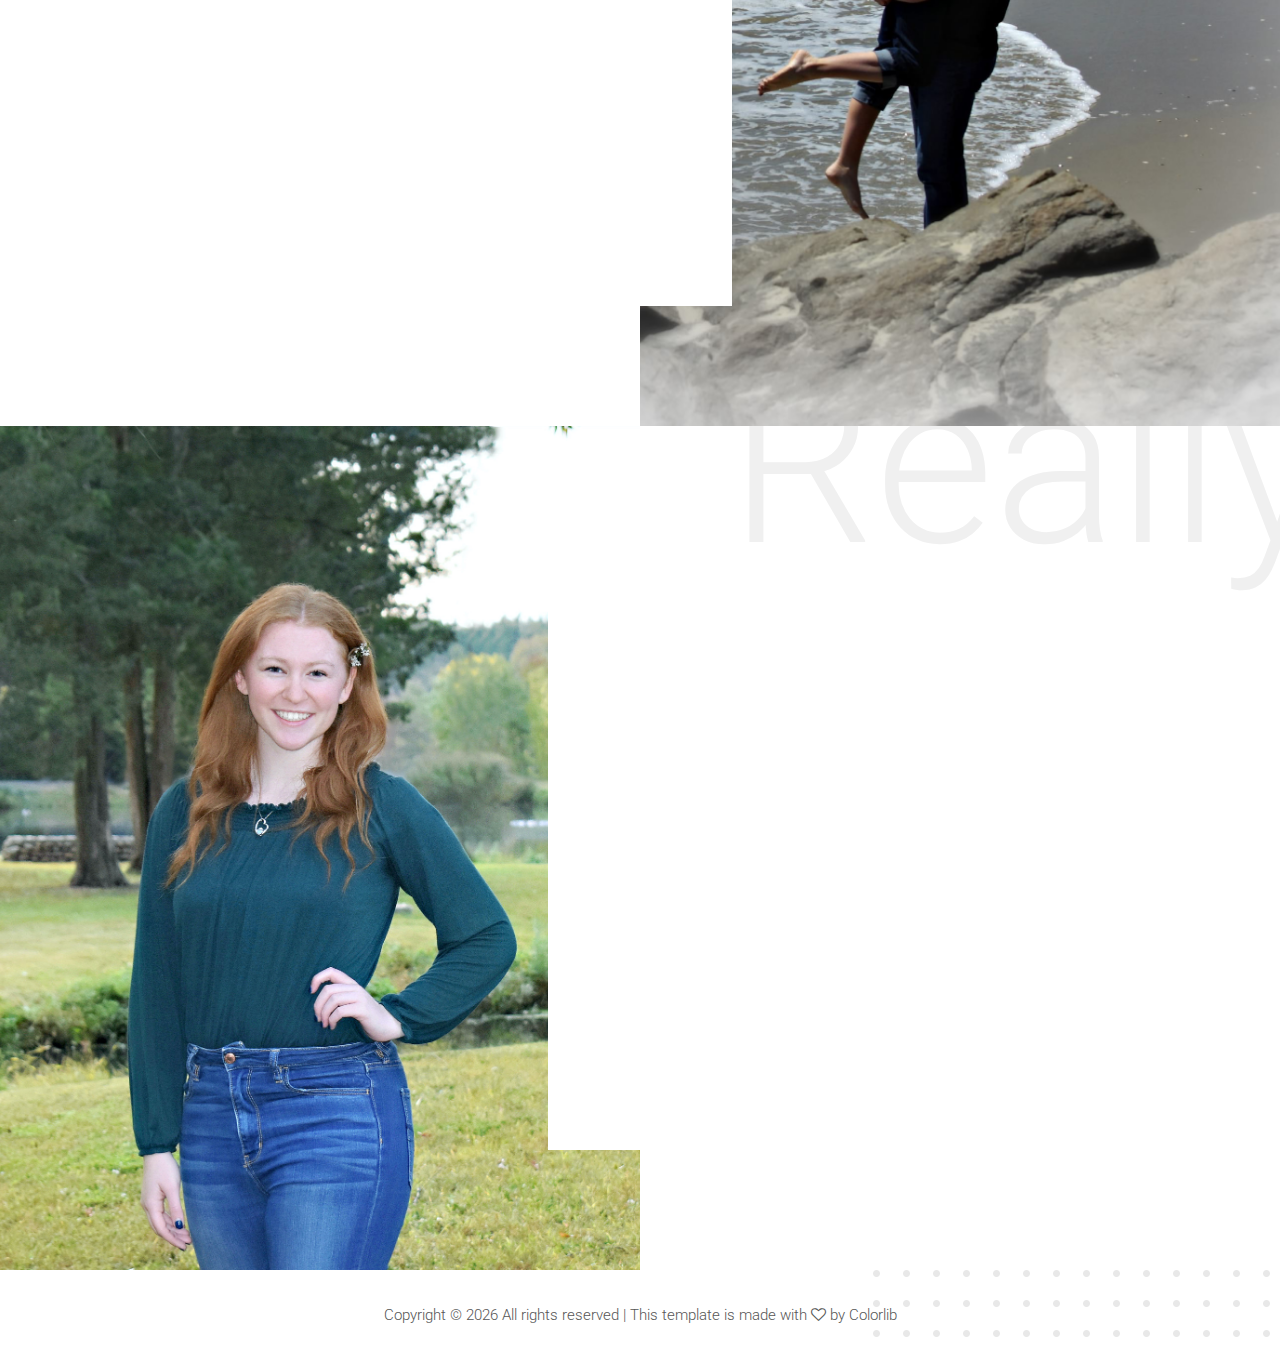
==== commit 7d2c4cda: "m" ====
--- a/about-me.html
+++ b/about-me.html
@@ -53,6 +53,9 @@
                     </li>
                     <li class="nav-item">
                         <a class="nav-link" href="portfolio.html">Gallery</a>
+                    </li>
+                    <li class="nav-item">
+                        <a class="nav-link" href="graduation.html">8th Grade Graduation</a>
                     </li>
                     <li class="nav-item">
                         <a class="nav-link" href="contact.html">Contact</a>
--- a/style.css
+++ b/style.css
@@ -307,6 +307,10 @@
     border: 2px solid #ffffff;
     border-radius: 50%;
     top: 10px;
+}
+
+.allign-center {
+    margin: 0 auto;
 }
 
 #scrollUp {
